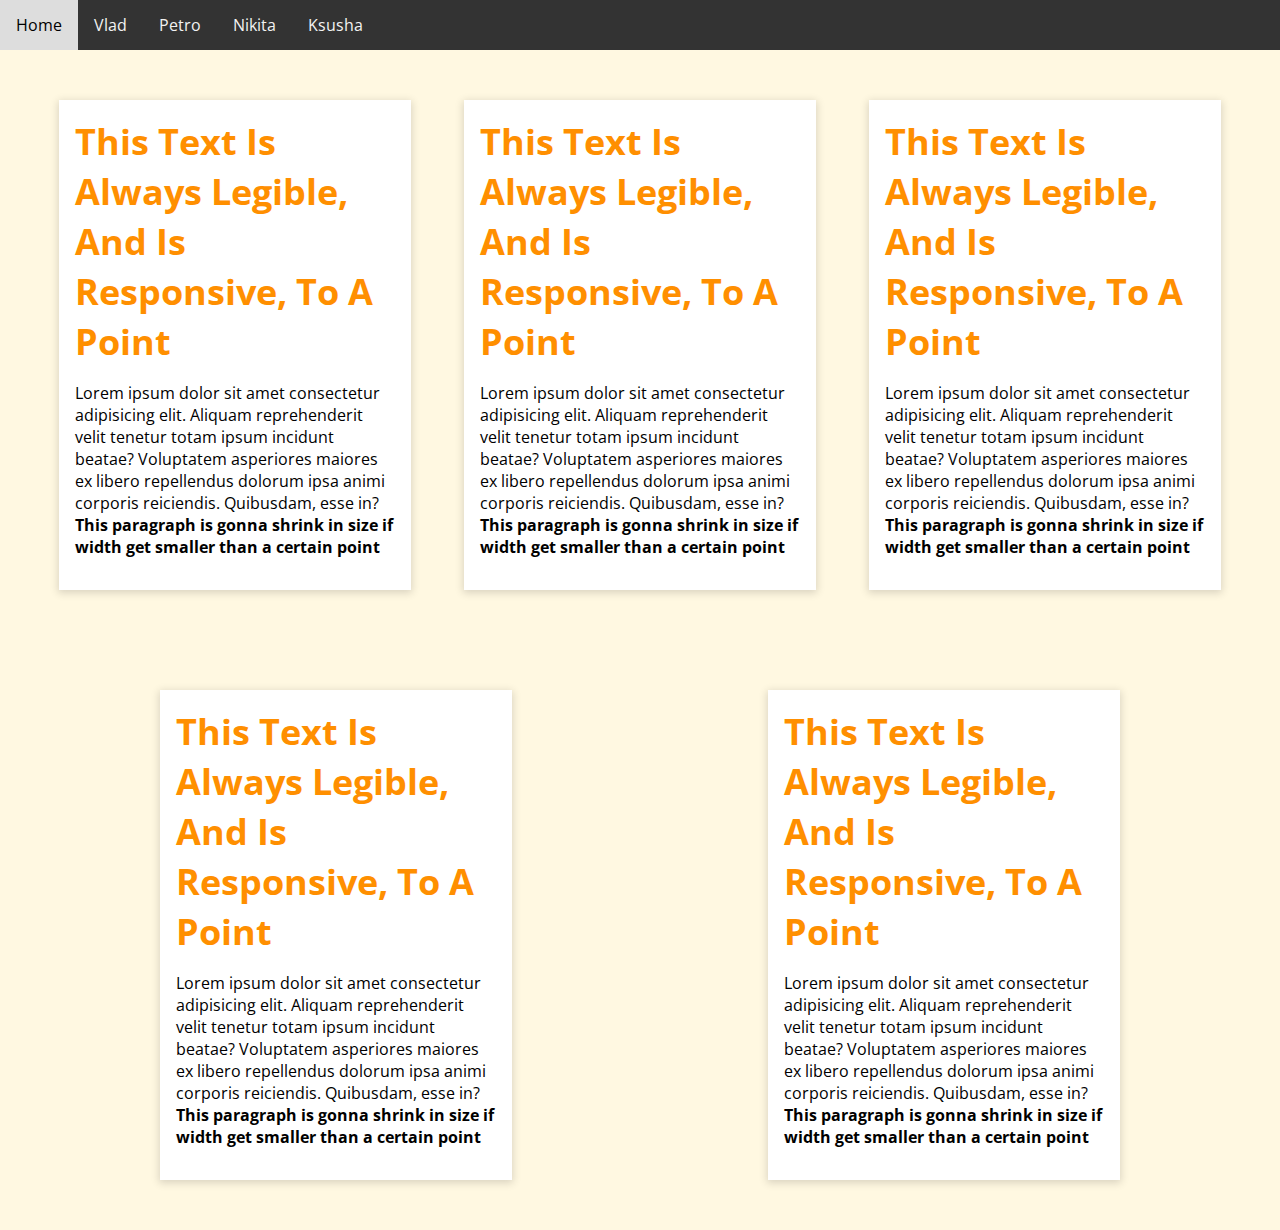
==== index.html @ faf66ac8 "added_animation" ====
<!DOCTYPE html>
<html lang="en">
  <head>
    <meta charset="UTF-8" />
    <meta name="viewport" content="width=device-width, initial-scale=1.0" />
    <title>Responsive Font Size Using min(), max()</title>
    <link rel="stylesheet" href="style/style.css" />
  </head>
  <body>
    <header class="header">
      <input type="checkbox" id="menu-toggle" class="input-menu-toggle">
      <label class='menu-button-container' for="menu-toggle">
        <div class='menu-button'></div>
      </label>
      <div class="topnav">
        <a href="index.html">Home</a>
        <a href="pages/LipkovkiyVladislav.html">Vlad </a>
        <a href="pages/Petro_Spivak.html">Petro</a>
        <a href="pages/NikitaPoroshin.html">Nikita </a>
        <a href="pages/ksushapalinchak.html">Ksusha </a>
      </div>
    </header>
    <div class="cards">
      <div class="card">
        <h1 class="card-title">
          This text is always legible, and is responsive, to a point
        </h1>
        <p>
          Lorem ipsum dolor sit amet consectetur adipisicing elit. Aliquam
          reprehenderit velit tenetur totam ipsum incidunt beatae? Voluptatem
          asperiores maiores ex libero repellendus dolorum ipsa animi corporis
          reiciendis. Quibusdam, esse in?
          <br />
          <strong>
            This paragraph is gonna shrink in size if width get smaller than a
            certain point
          </strong>
        </p>
      </div>
      <div class="card">
        <h1 class="card-title">
          This text is always legible, and is responsive, to a point
        </h1>
        <p>
          Lorem ipsum dolor sit amet consectetur adipisicing elit. Aliquam
          reprehenderit velit tenetur totam ipsum incidunt beatae? Voluptatem
          asperiores maiores ex libero repellendus dolorum ipsa animi corporis
          reiciendis. Quibusdam, esse in?
          <br />
          <strong>
            This paragraph is gonna shrink in size if width get smaller than a
            certain point
          </strong>
        </p>
      </div>
      <div class="card">
        <h1 class="card-title">
          This text is always legible, and is responsive, to a point
        </h1>
        <p>
          Lorem ipsum dolor sit amet consectetur adipisicing elit. Aliquam
          reprehenderit velit tenetur totam ipsum incidunt beatae? Voluptatem
          asperiores maiores ex libero repellendus dolorum ipsa animi corporis
          reiciendis. Quibusdam, esse in?
          <br />
          <strong>
            This paragraph is gonna shrink in size if width get smaller than a
            certain point
          </strong>
        </p>
      </div>
      <div class="card">
        <h1 class="card-title">
          This text is always legible, and is responsive, to a point
        </h1>
        <p>
          Lorem ipsum dolor sit amet consectetur adipisicing elit. Aliquam
          reprehenderit velit tenetur totam ipsum incidunt beatae? Voluptatem
          asperiores maiores ex libero repellendus dolorum ipsa animi corporis
          reiciendis. Quibusdam, esse in?
          <br />
          <strong>
            This paragraph is gonna shrink in size if width get smaller than a
            certain point
          </strong>
        </p>
      </div>
      <div class="card">
        <h1 class="card-title">
          This text is always legible, and is responsive, to a point
        </h1>
        <p>
          Lorem ipsum dolor sit amet consectetur adipisicing elit. Aliquam
          reprehenderit velit tenetur totam ipsum incidunt beatae? Voluptatem
          asperiores maiores ex libero repellendus dolorum ipsa animi corporis
          reiciendis. Quibusdam, esse in?
          <br />
          <strong>
            This paragraph is gonna shrink in size if width get smaller than a
            certain point
          </strong>
        </p>
      </div>
    </div>
  </body>
</html>
---- style/style.css ----
@import url("https://fonts.googleapis.com/css2?family=Open+Sans:wght@400;800&display=swap");

:root {
  --body-bg: #fff8e1;
  --title-color: #ff8f00;
}
html,
body,
h1,
h2,
h3 {
  margin: 0;
  padding: 0;
  box-sizing: border-box;
  font-family: "Open Sans", sans-serif;
}
.cards {
  background-color: var(--body-bg);

  display: flex;
  flex-wrap: wrap;
  align-items: center;
  padding: 0 2rem;
}



.topnav a {
  display: block;
  color: #f2f2f2;
  text-align: center;
  padding: 14px 16px;
  text-decoration: none;
}

.topnav a:hover {
  background-color: #f2f2f2;
  color: black;
}

.page-title {
  margin: 2rem 0;
  text-align: center;
}

.topnav {
  background-color: #333;
  position:absolute;
  width: 100vw;
  
  top: 50px;
  left:100%;
  transition: left .3s;
}

.topnav a {
  
  display: block;
  color: #f2f2f2;
  text-align: center;
  padding: 14px 16px;
  text-decoration: none;
}

.topnav a:hover {
  background-color: #ddd;
  color: black;
}

.card {
  max-width: 20rem;
  padding: 1rem;
  background-color: rgb(255, 255, 255);
  box-shadow: 0 2px 8px 1px rgba(0, 0, 0, 0.15);
  margin: 50px auto;
}
.card-title {
  color: var(--title-color);
  text-transform: capitalize;
  font-size: max(2.85vw, 1.5rem);
}
p {
  font-size: min(2vw, 1rem);
}
.menu-button-container {
  display: flex;
  height: 100%;
  width: 30px;
  cursor: pointer;
  flex-direction: column;
  justify-content: center;
  align-items: center;
  margin-left: auto;
  position: absolute;
  right: 0;
}
.menu-button,
.menu-button::before,
.menu-button::after {
  display: block;
  background-color: #fff;
  position: absolute;
  height: 4px;
  width: 30px;
  transition: transform 400ms cubic-bezier(0.23, 1, 0.32, 1);
  border-radius: 2px;
}

.menu-button::before {
  content: '';
  margin-top: -8px;
}

.menu-button::after {
  content: '';
  margin-top: 8px;
}
@media(min-width:700px){
  .topnav{
    height:50px;
    display: flex;
    width: 100%;
    position: initial;
  }
.menu-button-container {
  display: none;
}
}
header{
  position: relative;
  height: 50px;
  background-color: #333;


}
body{
  overflow-x: hidden;

}
.input-menu-toggle{
display: none;
}
.input-menu-toggle:checked~.topnav{
  left: 0;
}
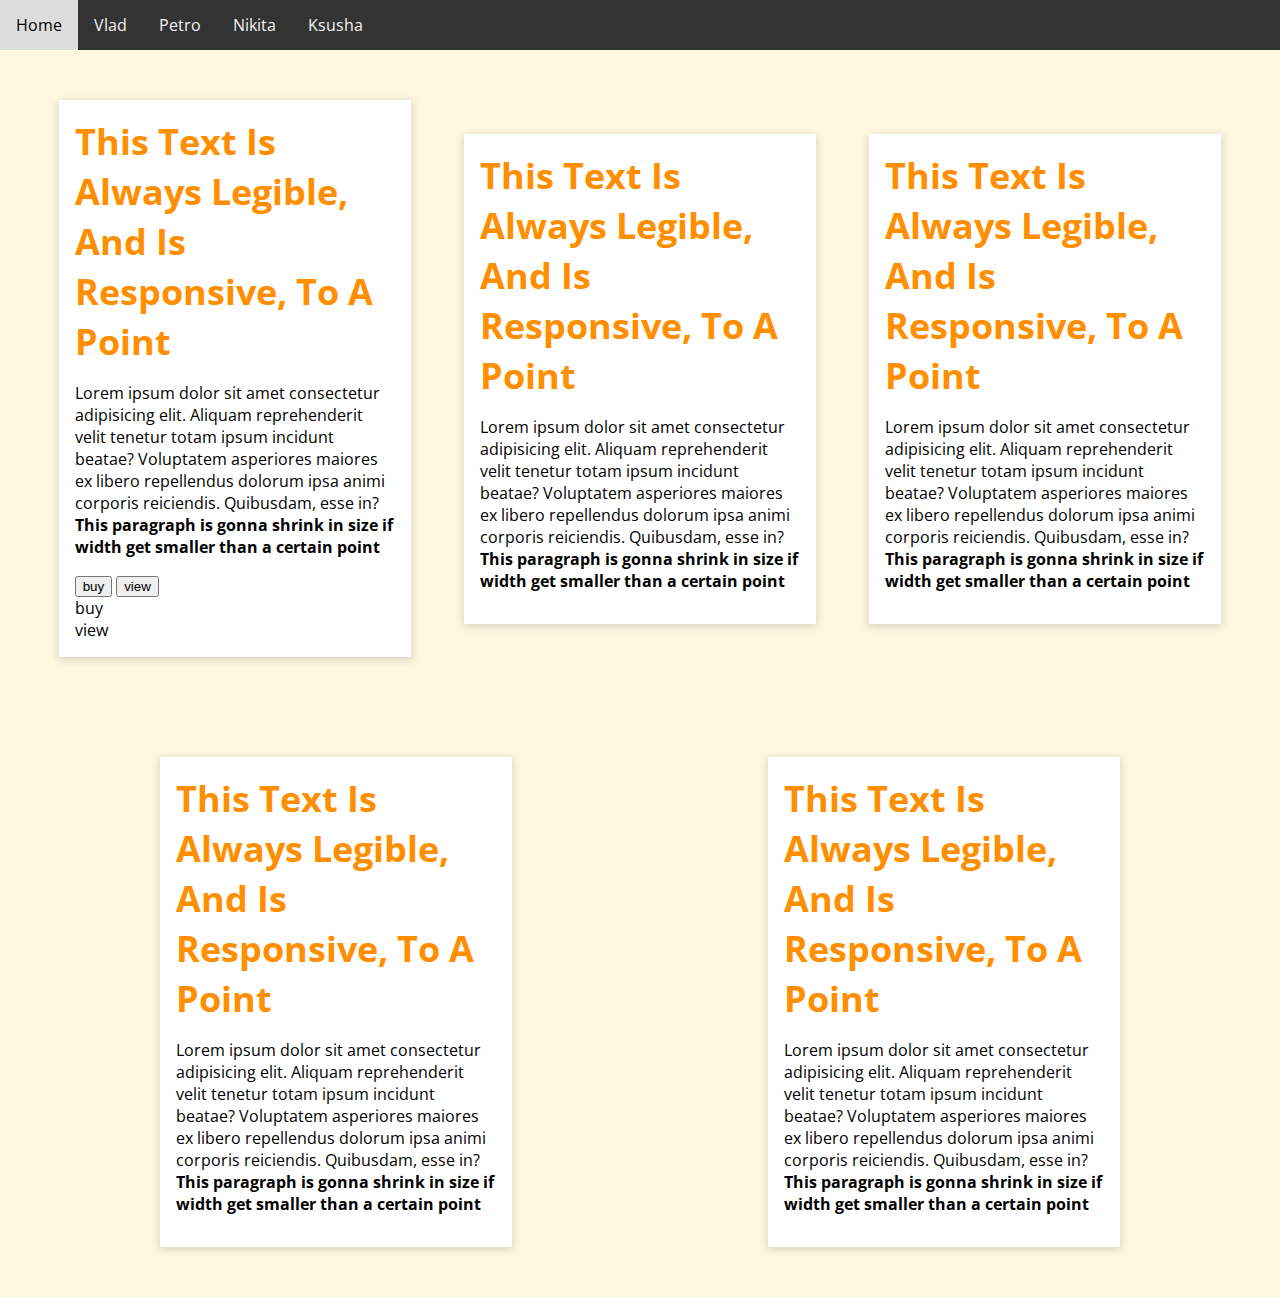
==== commit 2d1bb431: "started buttons" ====
--- a/index.html
+++ b/index.html
@@ -15,7 +15,7 @@
       <div class="topnav">
         <a href="index.html">Home</a>
         <a href="pages/LipkovkiyVladislav.html">Vlad </a>
-        <a href="pages/Petro_Spivak.html">Petro</a>
+        <a href="https://petrospivak.github.io/My-website/">Petro</a>
         <a href="pages/NikitaPoroshin.html">Nikita </a>
         <a href="pages/ksushapalinchak.html">Ksusha </a>
       </div>
@@ -25,7 +25,7 @@
         <h1 class="card-title">
           This text is always legible, and is responsive, to a point
         </h1>
-        <p>
+        <p class="card__paragraph">
           Lorem ipsum dolor sit amet consectetur adipisicing elit. Aliquam
           reprehenderit velit tenetur totam ipsum incidunt beatae? Voluptatem
           asperiores maiores ex libero repellendus dolorum ipsa animi corporis
@@ -36,6 +36,14 @@
             certain point
           </strong>
         </p>
+        <div class="card__buttons">
+          <button class="card__button">buy</button>
+          <button class="card__button">view</button>
+        </div>
+        <div class="card__buttons">
+          <div class="card__button">buy</div>
+          <div class="card__button">view</div>
+        </div>
       </div>
       <div class="card">
         <h1 class="card-title">
--- a/style/style.css
+++ b/style/style.css
@@ -142,4 +142,12 @@
 }
 .input-menu-toggle:checked~.topnav{
   left: 0;
+}
+
+.card__buttons {
+
+}
+
+.card__button {
+  
 }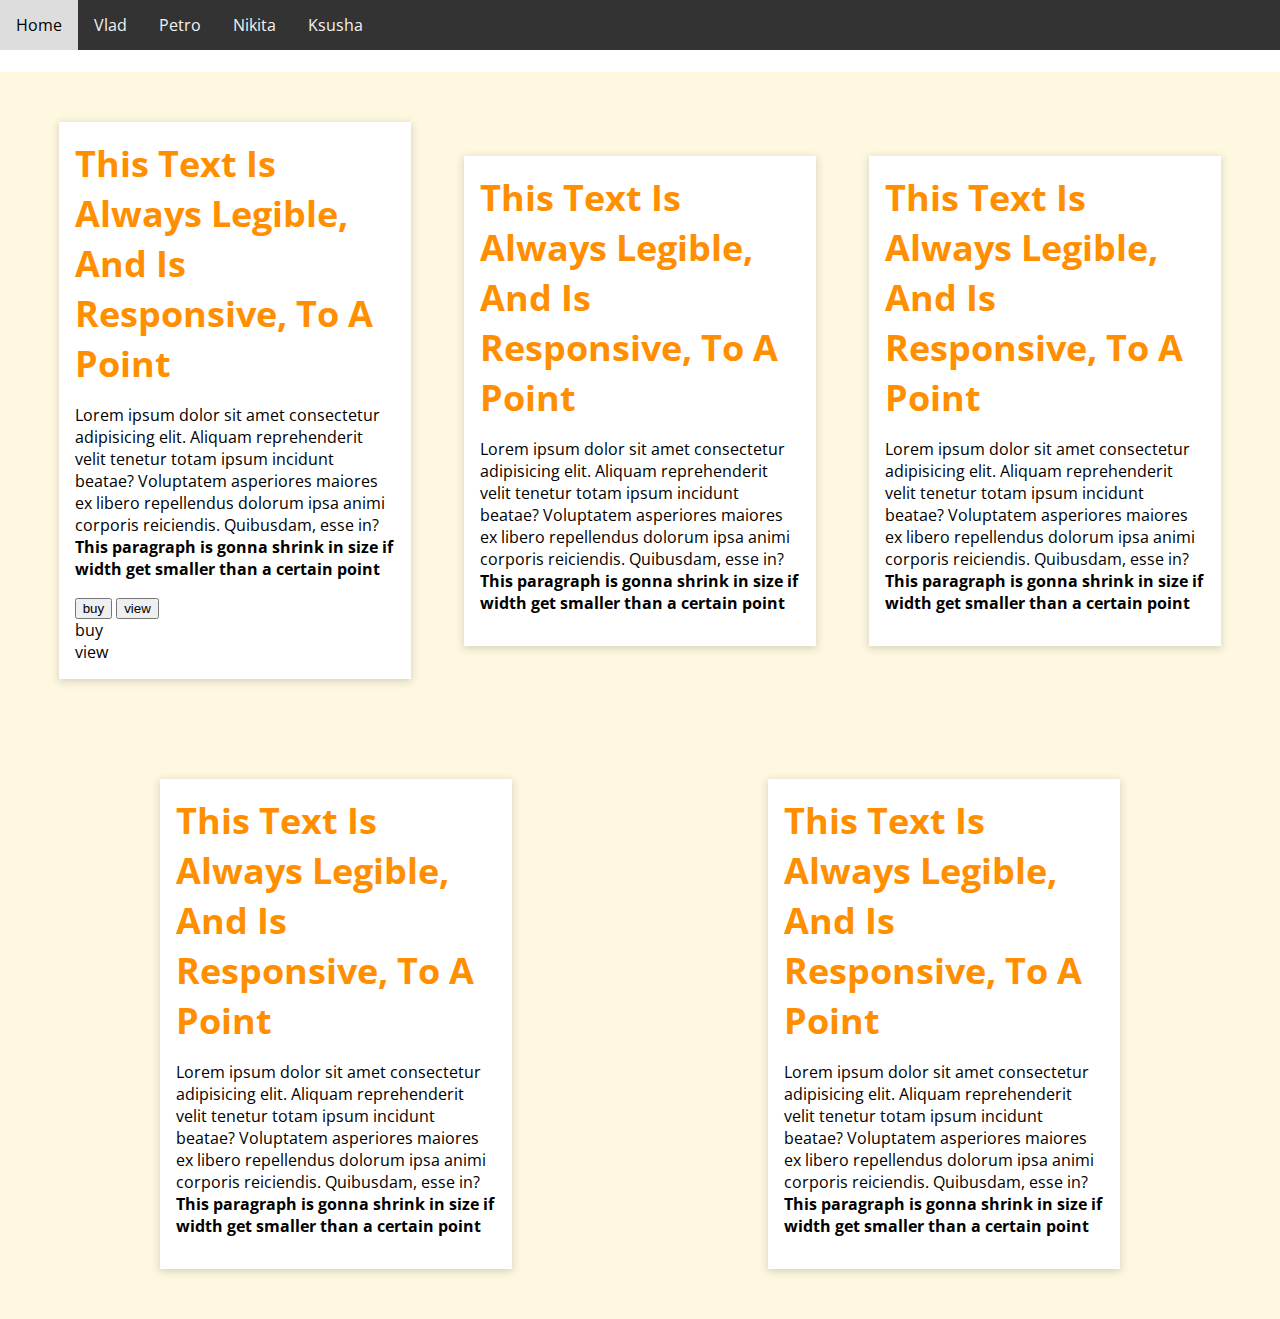
==== commit 9de91586: "add image" ====
--- a/index.html
+++ b/index.html
@@ -20,6 +20,7 @@
         <a href="pages/ksushapalinchak.html">Ksusha </a>
       </div>
     </header>
+    <img height="60" style="height:60px;" src="https://cssdeck.com/blog/wp-content/uploads/2017/01/Screen-Shot-2017-01-23-at-11.27.20-AM.png" alt="">
     <div class="cards">
       <div class="card">
         <h1 class="card-title">
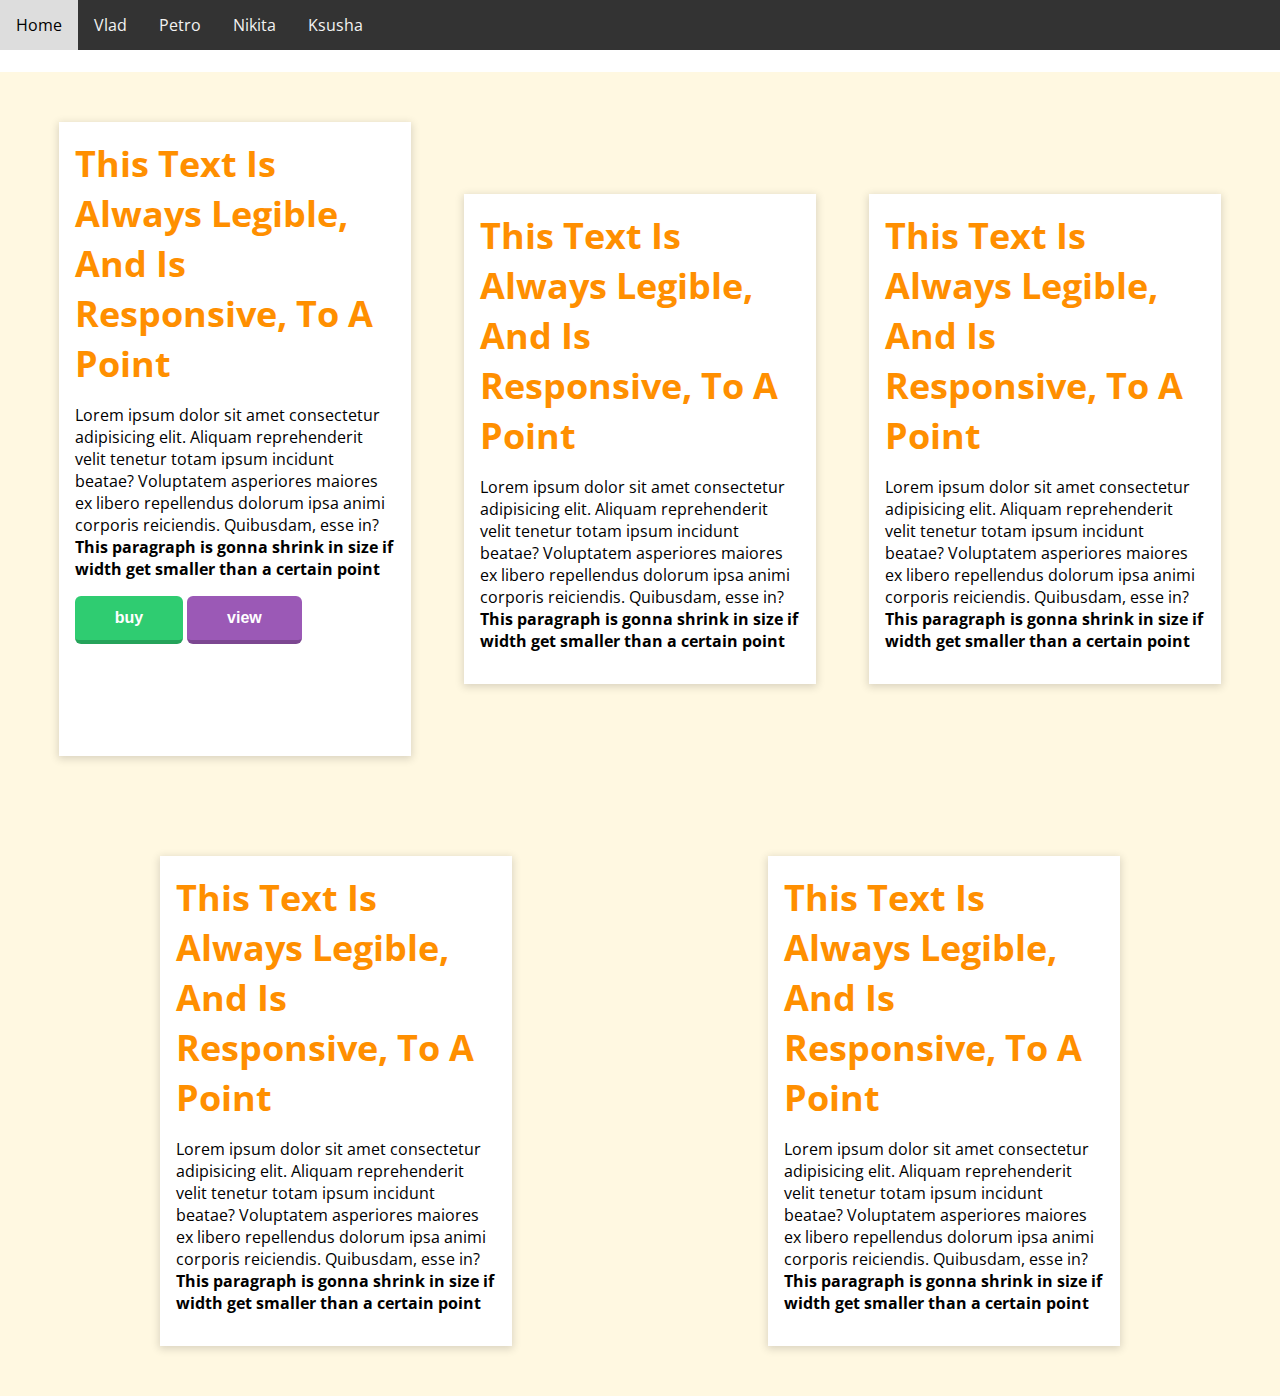
==== commit e1fa2b28: "added-buttons" ====
--- a/index.html
+++ b/index.html
@@ -38,12 +38,12 @@
           </strong>
         </p>
         <div class="card__buttons">
-          <button class="card__button">buy</button>
-          <button class="card__button">view</button>
+          <button class="my-button my-button--green">buy</button>
+          <button class="my-button my-button--purple">view</button>
         </div>
         <div class="card__buttons">
-          <div class="card__button">buy</div>
-          <div class="card__button">view</div>
+          <div class="my-button">buy</div>
+          <div class="my-button">view</div>
         </div>
       </div>
       <div class="card">
--- a/style/style.css
+++ b/style/style.css
@@ -148,6 +148,35 @@
 
 }
 
-.card__button {
+.my-button {
+height: 48px;
+border-radius: 6px;
+color: white;
+padding-left: 40px;
+padding-right:40px;
+border-width: 0;
+border-bottom-width:4px;
+border-bottom-color: rgba(85, 79, 79, 0.20);
+cursor: pointer;
+font-size: 16px;
+font-weight: 700;
+transition: all 0.2s;
+
+}
+.my-button--green{
+  background-color: rgba(47, 204, 113, 1);
+}
+.my-button--red{
+  background-color: rgba(231, 75, 60, 1);
+}
+.my-button--purple{
+  background-color: rgba(155, 89, 182, 1);
+}
+.my-button:hover{
+  opacity: 0.8;
   
-}+}
+.my-button:active{
+  transform: translateY(3px);
+  border-bottom-color: rgba(85, 79, 79, 0);
+}
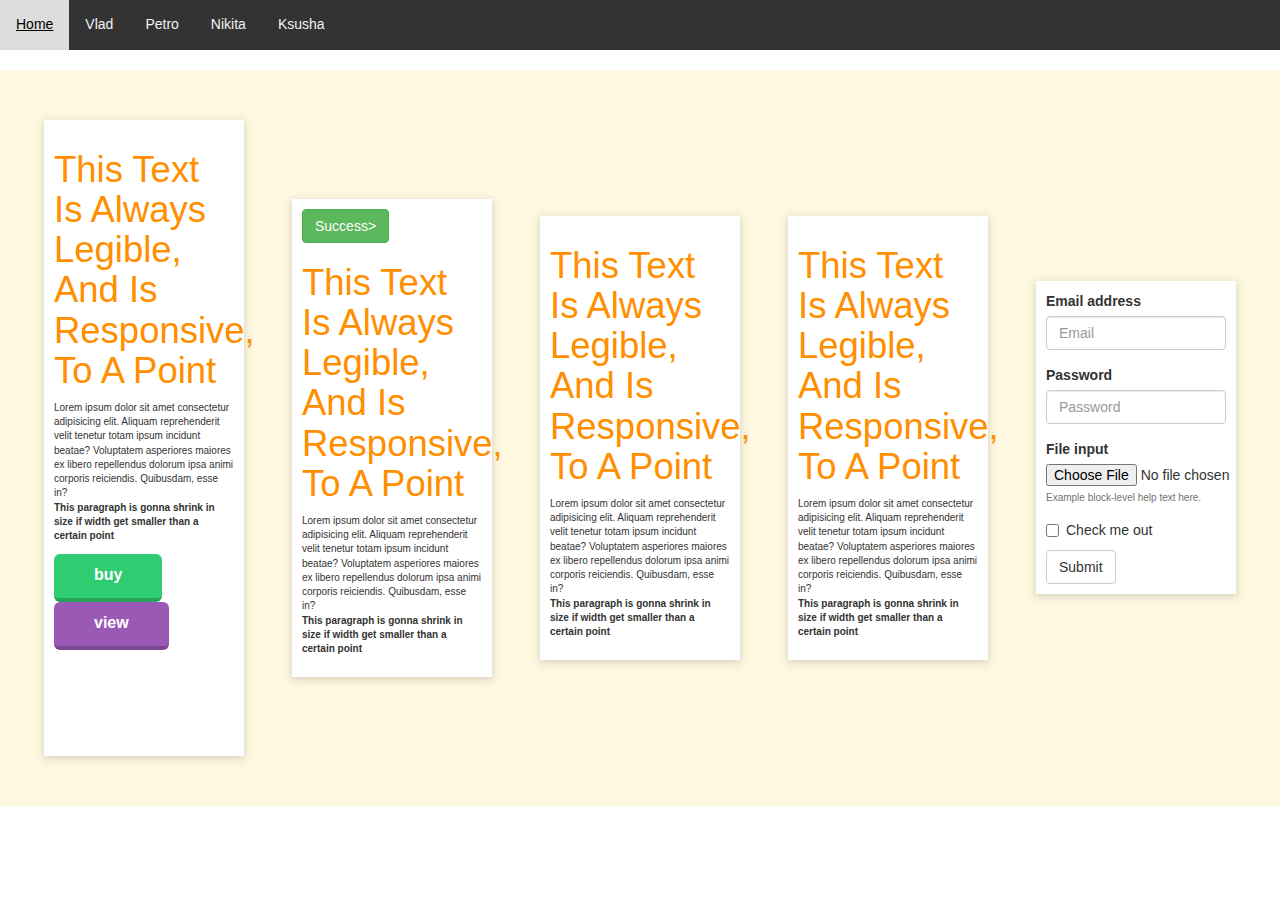
==== commit 68692e1e: "added_forms" ====
--- a/index.html
+++ b/index.html
@@ -5,6 +5,7 @@
     <meta name="viewport" content="width=device-width, initial-scale=1.0" />
     <title>Responsive Font Size Using min(), max()</title>
     <link rel="stylesheet" href="style/style.css" />
+    <link rel="stylesheet" href="https://cdn.jsdelivr.net/npm/bootstrap@3.4.1/dist/css/bootstrap.min.css" integrity="sha384-HSMxcRTRxnN+Bdg0JdbxYKrThecOKuH5zCYotlSAcp1+c8xmyTe9GYg1l9a69psu" crossorigin="anonymous">
   </head>
   <body>
     <header class="header">
@@ -47,6 +48,7 @@
         </div>
       </div>
       <div class="card">
+        <button type="button" class="btn btn-success">Success></button>
         <h1 class="card-title">
           This text is always legible, and is responsive, to a point
         </h1>
@@ -95,21 +97,31 @@
         </p>
       </div>
       <div class="card">
-        <h1 class="card-title">
-          This text is always legible, and is responsive, to a point
-        </h1>
-        <p>
-          Lorem ipsum dolor sit amet consectetur adipisicing elit. Aliquam
-          reprehenderit velit tenetur totam ipsum incidunt beatae? Voluptatem
-          asperiores maiores ex libero repellendus dolorum ipsa animi corporis
-          reiciendis. Quibusdam, esse in?
-          <br />
-          <strong>
-            This paragraph is gonna shrink in size if width get smaller than a
-            certain point
-          </strong>
-        </p>
+        <div>
+          <form>
+            <div class="form-group">
+              <label for="exampleInputEmail1">Email address</label>
+              <input type="email" class="form-control" id="exampleInputEmail1" placeholder="Email">
+            </div>
+            <div class="form-group">
+              <label for="exampleInputPassword1">Password</label>
+              <input type="password" class="form-control" id="exampleInputPassword1" placeholder="Password">
+            </div>
+            <div class="form-group">
+              <label for="exampleInputFile">File input</label>
+              <input type="file" id="exampleInputFile">
+              <p class="help-block">Example block-level help text here.</p>
+            </div>
+            <div class="checkbox">
+              <label>
+                <input type="checkbox"> Check me out
+              </label>
+            </div>
+            <button type="submit" class="btn btn-default">Submit</button>
+          </form>
       </div>
+      </div>
+    
     </div>
   </body>
 </html>
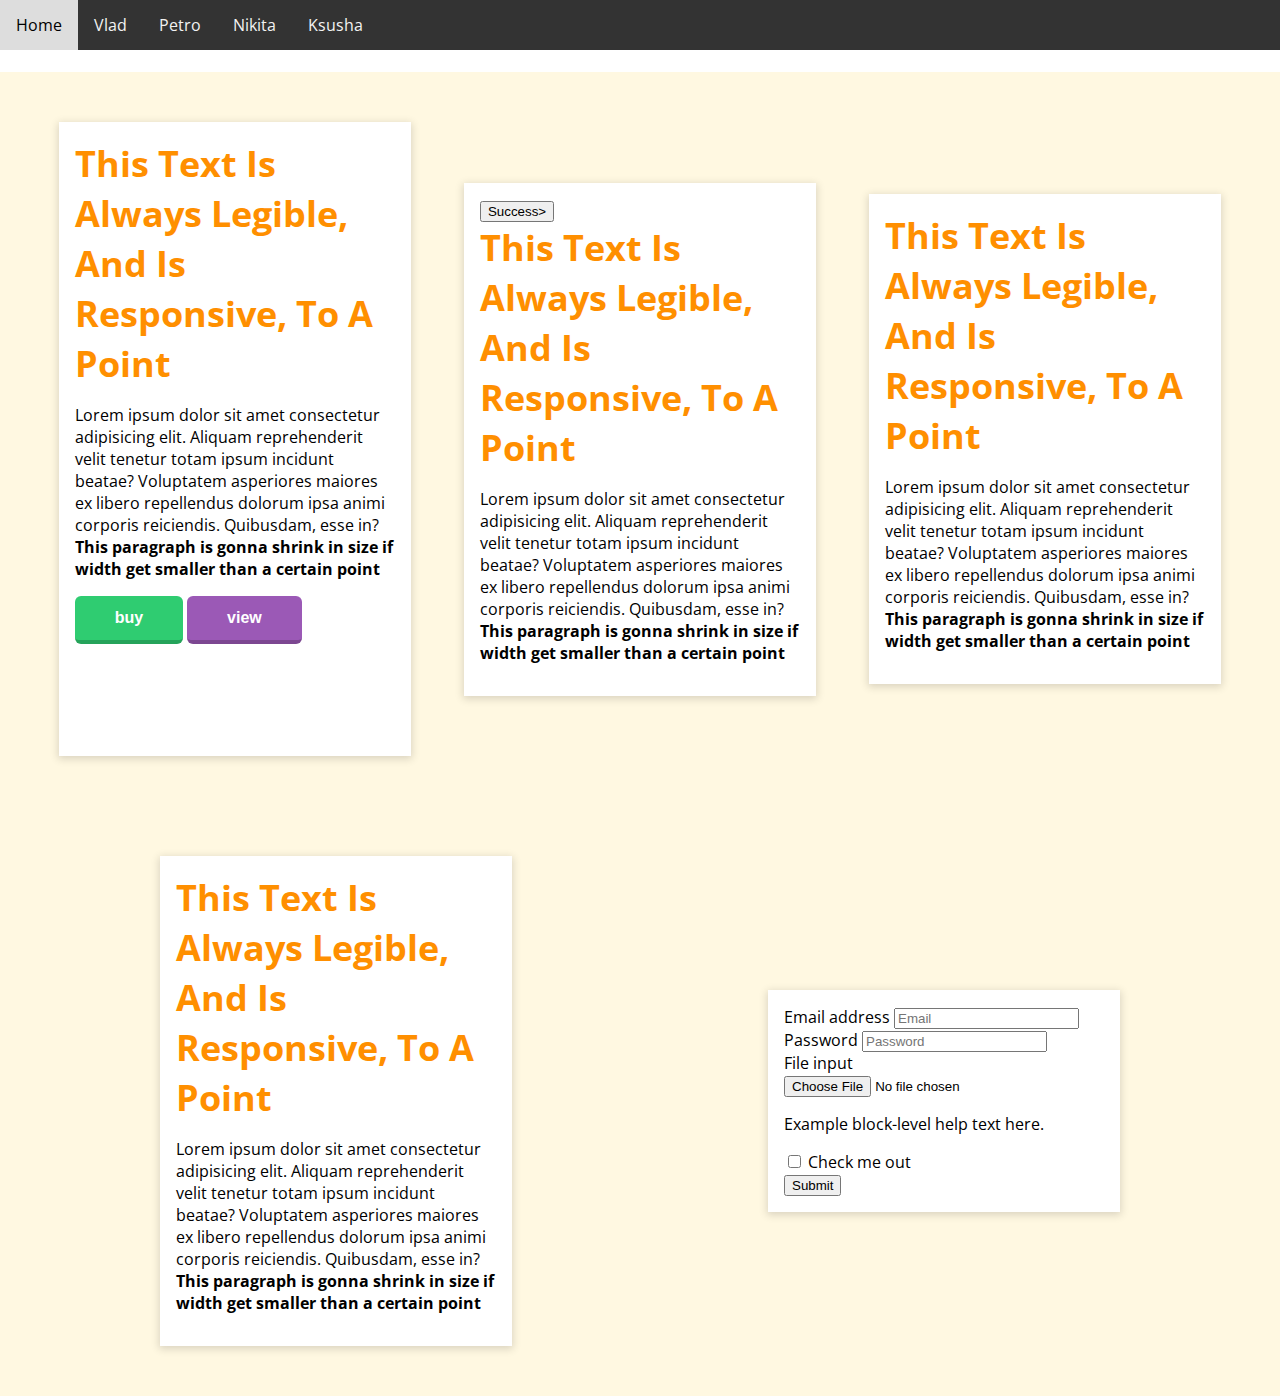
==== commit c350df2f: "AddedFilmCards" ====
--- a/index.html
+++ b/index.html
@@ -5,7 +5,6 @@
     <meta name="viewport" content="width=device-width, initial-scale=1.0" />
     <title>Responsive Font Size Using min(), max()</title>
     <link rel="stylesheet" href="style/style.css" />
-    <link rel="stylesheet" href="https://cdn.jsdelivr.net/npm/bootstrap@3.4.1/dist/css/bootstrap.min.css" integrity="sha384-HSMxcRTRxnN+Bdg0JdbxYKrThecOKuH5zCYotlSAcp1+c8xmyTe9GYg1l9a69psu" crossorigin="anonymous">
   </head>
   <body>
     <header class="header">
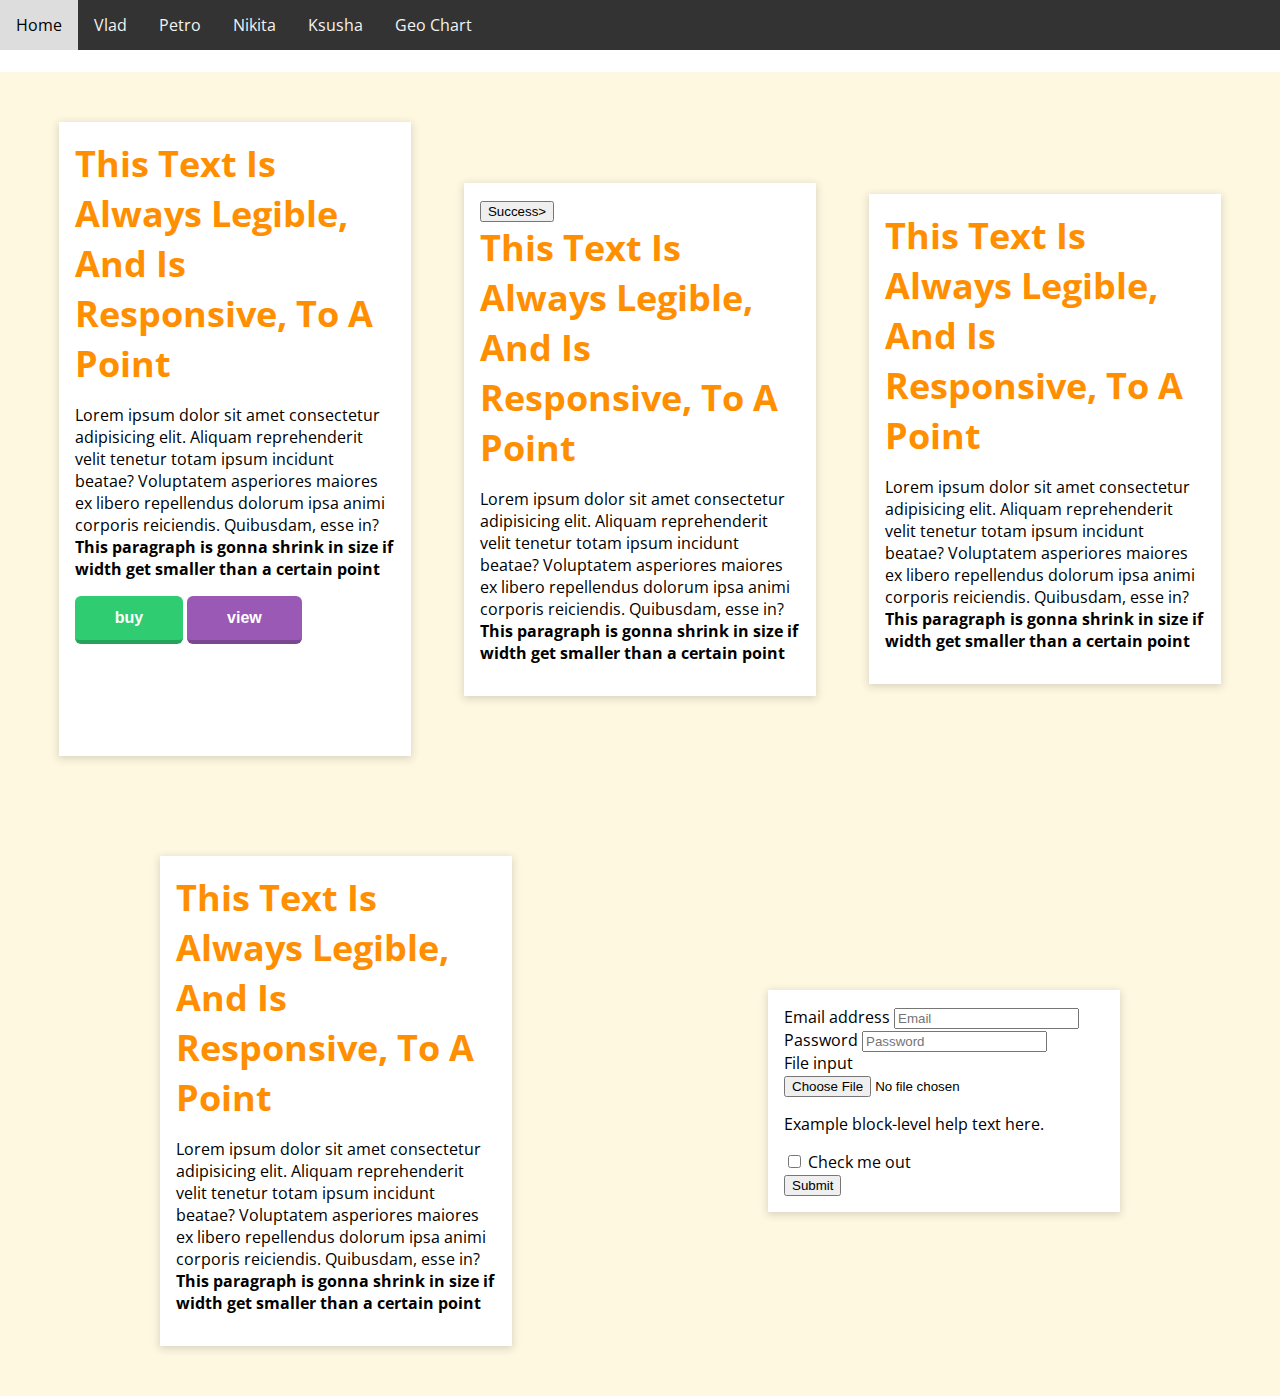
==== commit 1f7b6741: "add geo chart" ====
--- a/index.html
+++ b/index.html
@@ -8,9 +8,9 @@
   </head>
   <body>
     <header class="header">
-      <input type="checkbox" id="menu-toggle" class="input-menu-toggle">
-      <label class='menu-button-container' for="menu-toggle">
-        <div class='menu-button'></div>
+      <input type="checkbox" id="menu-toggle" class="input-menu-toggle" />
+      <label class="menu-button-container" for="menu-toggle">
+        <div class="menu-button"></div>
       </label>
       <div class="topnav">
         <a href="index.html">Home</a>
@@ -18,9 +18,15 @@
         <a href="https://petrospivak.github.io/My-website/">Petro</a>
         <a href="pages/NikitaPoroshin.html">Nikita </a>
         <a href="pages/ksushapalinchak.html">Ksusha </a>
+        <a href="pages/Geo_Chart.html">Geo Chart </a>
       </div>
     </header>
-    <img height="60" style="height:60px;" src="https://cssdeck.com/blog/wp-content/uploads/2017/01/Screen-Shot-2017-01-23-at-11.27.20-AM.png" alt="">
+    <img
+      height="60"
+      style="height: 60px"
+      src="https://cssdeck.com/blog/wp-content/uploads/2017/01/Screen-Shot-2017-01-23-at-11.27.20-AM.png"
+      alt=""
+    />
     <div class="cards">
       <div class="card">
         <h1 class="card-title">
@@ -100,27 +106,34 @@
           <form>
             <div class="form-group">
               <label for="exampleInputEmail1">Email address</label>
-              <input type="email" class="form-control" id="exampleInputEmail1" placeholder="Email">
+              <input
+                type="email"
+                class="form-control"
+                id="exampleInputEmail1"
+                placeholder="Email"
+              />
             </div>
             <div class="form-group">
               <label for="exampleInputPassword1">Password</label>
-              <input type="password" class="form-control" id="exampleInputPassword1" placeholder="Password">
+              <input
+                type="password"
+                class="form-control"
+                id="exampleInputPassword1"
+                placeholder="Password"
+              />
             </div>
             <div class="form-group">
               <label for="exampleInputFile">File input</label>
-              <input type="file" id="exampleInputFile">
+              <input type="file" id="exampleInputFile" />
               <p class="help-block">Example block-level help text here.</p>
             </div>
             <div class="checkbox">
-              <label>
-                <input type="checkbox"> Check me out
-              </label>
+              <label> <input type="checkbox" /> Check me out </label>
             </div>
             <button type="submit" class="btn btn-default">Submit</button>
           </form>
+        </div>
       </div>
-      </div>
-    
     </div>
   </body>
 </html>
